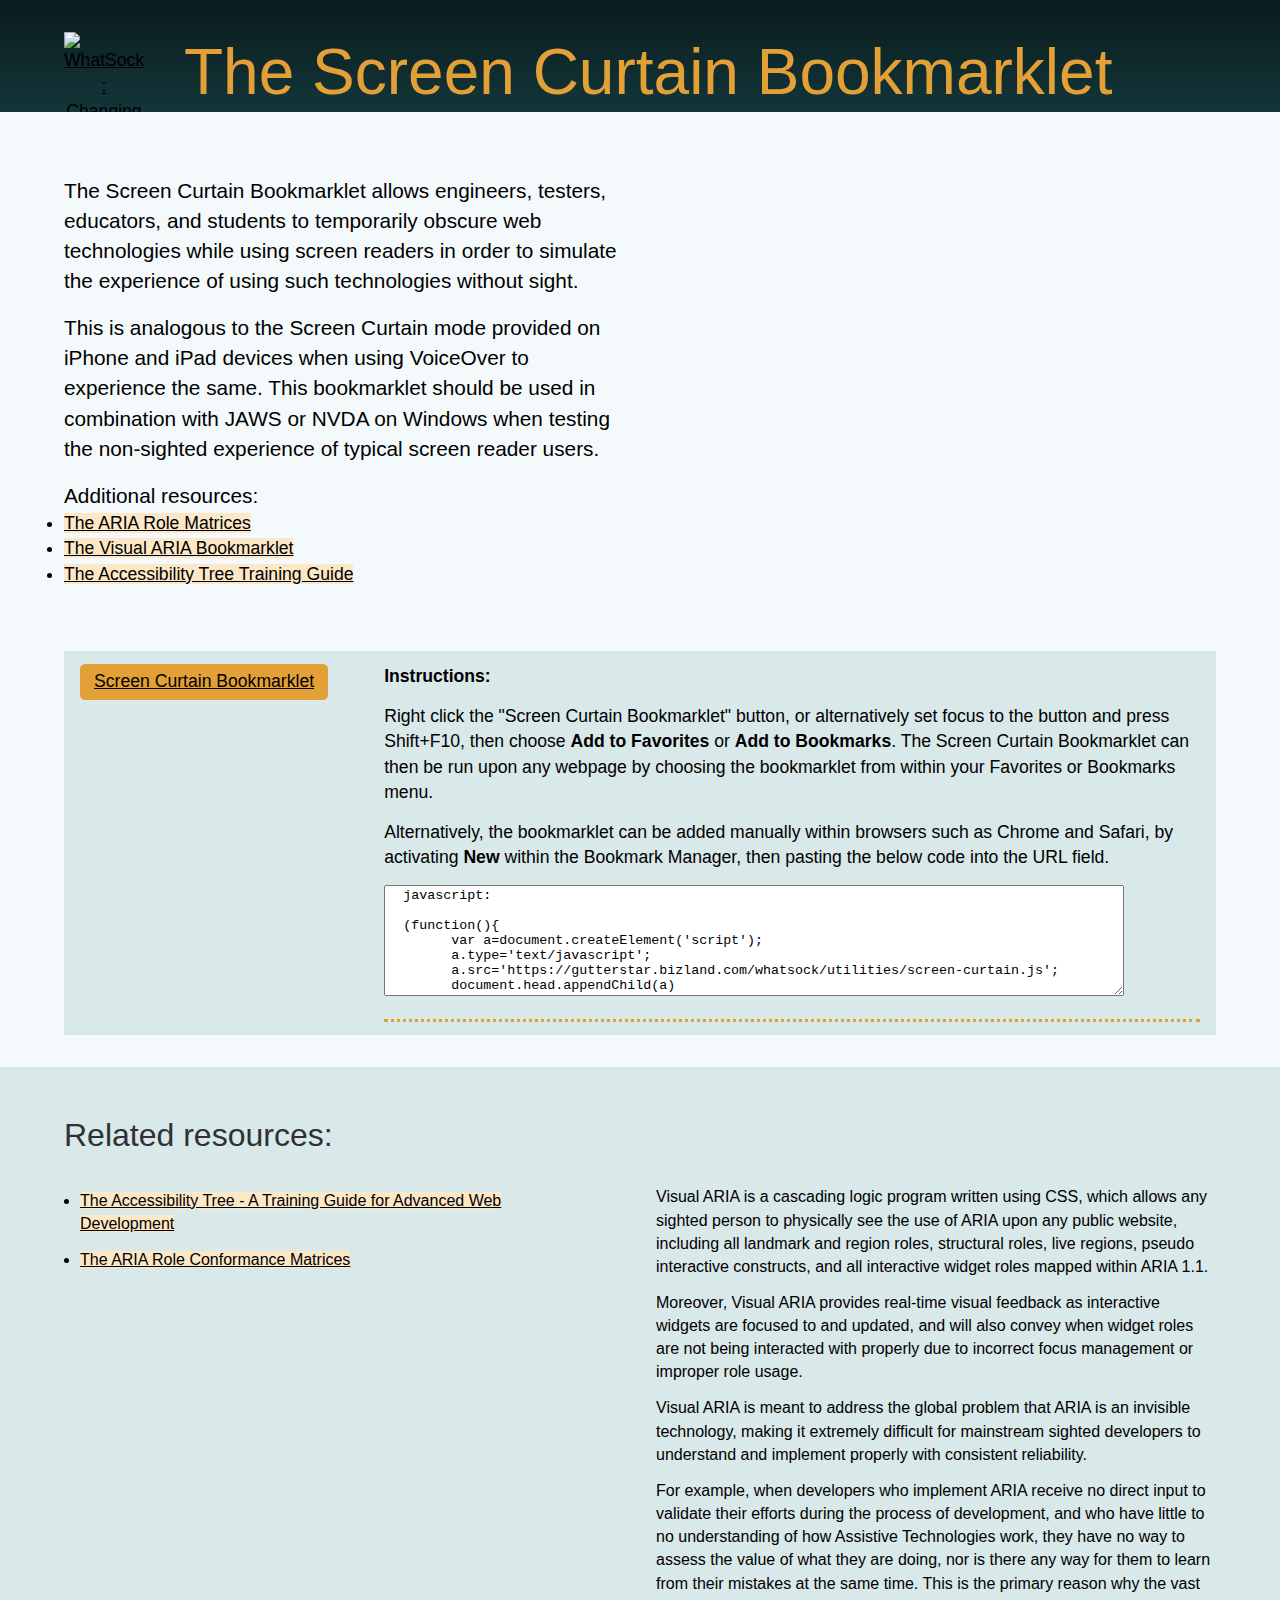
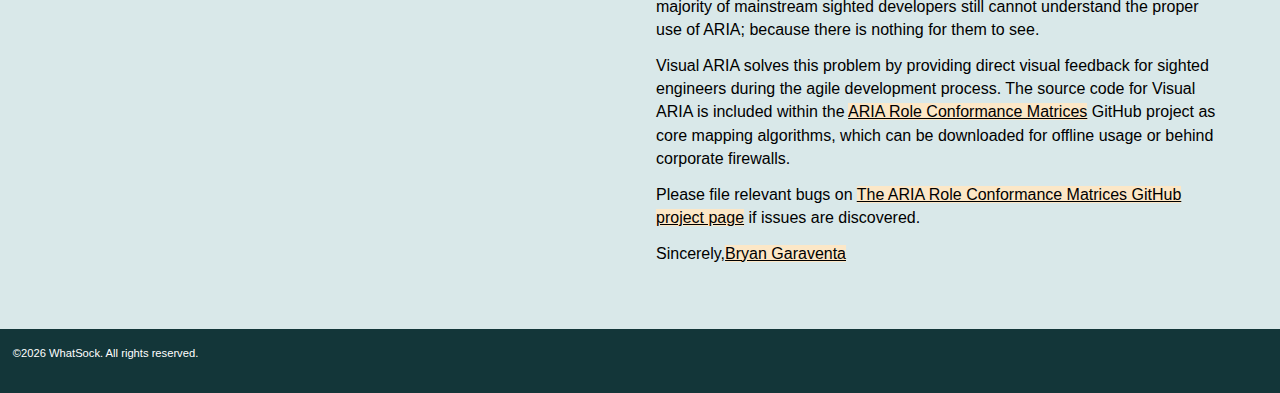
==== The ARIA Role Conformance Matrices/screen_curtain.htm @ f6ffaa1c "Added the Screen Curtain Bookmarklet" ====
<!DOCTYPE html>
<html lang="en">
    <head>
        <meta charset="utf-8">
        <title> The Screen Curtain Bookmarklet </title>
        <meta name="Author" content="Bryan Garaventa">
                <meta content="width=device-width, initial-scale=1.0" name="viewport" />
        <link rel="stylesheet" type="text/css" href="css/global.css">
    </head>
    <body>
        <div id="container" class="pageContainer">
        	 <header>
                <div class="menuLinks">
                    <p class="logo"><a href="http://whatsock.com/"><img title="WhatSock : Changing the world one step at a time" alt="WhatSock : Changing the world one step at a time" src="img/whatsock.svg" /></a></p>
                </div>
                <div id="hd1" class="hd" tabindex="-1">
                    <h1><span>The Screen Curtain Bookmarklet</span></h1>
                </div>
            </header>
			
            <div id="wrapper">
                <main>
                	
					<div class="introduction">
						<p>The Screen Curtain Bookmarklet allows engineers, testers, educators, and students to temporarily obscure web technologies while using screen readers in order to simulate the experience of using such technologies without sight.</p>
						<p>This is analogous to the Screen Curtain mode provided on iPhone and iPad devices when using VoiceOver to experience the same. This bookmarklet should be used in combination with JAWS or NVDA on Windows when testing the non-sighted experience of typical screen reader users.</p>
						<p>Additional resources:</p>
                	                	<ul><li>
                	                	                	                	<a href="http://whatsock.com/training/matrices">The ARIA Role Matrices</a>
                	                	                	                	</li><li>
                	                	                	                	<a href="http://whatsock.com/training/matrices/visual-aria.htm">The Visual ARIA Bookmarklet</a>
                	                	                	                	</li><li>
                	                	                	                	<a href="http://whatsock.com/training">The Accessibility Tree Training Guide</a>
                	                	</li></ul>
                	</div>
		
		            <div class="intro" id="bookmarklet">

		                <p><a id="bookmarkletBtn" onclick="return false;" href="javascript:(function(){var a=document.createElement('script');a.type='text/javascript';a.src='https://gutterstar.bizland.com/whatsock/utilities/screen-curtain.js';document.head.appendChild(a)})()" role="button">
		                	<span>Screen Curtain Bookmarklet</span></a></p>
		                <div class="content">
		                	<p><strong>Instructions:</strong> </p>
							<p>Right click the <em>"Screen Curtain Bookmarklet"</em> button, or alternatively set focus to the button and press Shift+F10, then choose <strong>Add to 
								Favorites</strong> or <strong>Add to Bookmarks</strong>. 
								The Screen Curtain Bookmarklet can then 
								be run upon any webpage by choosing the bookmarklet from within your 
								Favorites or Bookmarks menu.</p>
		                    <p>Alternatively, the bookmarklet can be added manually within browsers such 
							as Chrome and Safari, by activating <strong>New</strong> within the Bookmark Manager, 
							then pasting the below code into the URL field.</p>
							
		                    <p><textarea readonly title="Screen Curtain Bookmarklet" rows="7" cols="100">
  javascript:
  
  (function(){
	var a=document.createElement('script');
	a.type='text/javascript';
	a.src='https://gutterstar.bizland.com/whatsock/utilities/screen-curtain.js';
	document.head.appendChild(a)
  })()
		                        </textarea>
		                    </p>
		            </div>
					</div>

				</main>
			
	            <aside>
	                <section class="intro heading">
	                    <h3 class="nopermalink">Related resources:</h3>
						<div class="content">
		                    <ul>
		                        <li><a href="http://whatsock.com/training">The Accessibility Tree - A Training Guide for Advanced Web Development</a></li>
		                        <li><a href="http://whatsock.com/training/matrices">The ARIA Role Conformance Matrices </a></li>
		                    </ul>
							<div class="notes">
			                    <p>Visual ARIA is a cascading logic program written using CSS, which allows any sighted person to physically see the use of ARIA upon any public website, including all landmark and region roles, structural roles, live regions, pseudo interactive constructs, and all interactive widget roles mapped within ARIA 1.1.</p>
			                    <p>Moreover, Visual ARIA provides real-time visual feedback as interactive widgets are focused to and updated, and will also convey when widget roles are not being interacted with properly due to incorrect focus management or improper role usage.</p>
			                    <p>Visual ARIA is meant to address the global problem that ARIA is an invisible technology, making it extremely difficult for mainstream sighted developers to understand and implement properly with consistent reliability.</p>
			                    <p>For example, when developers who implement ARIA receive no direct input to validate their efforts during the process of development, and who have little to no understanding of how Assistive Technologies work, they have no way to assess the value of what they are doing, nor is there any way for them to learn from their mistakes at the same time. This is the primary reason why the vast majority of mainstream sighted developers still cannot understand the proper use of ARIA; because there is nothing for them to see.</p>
			                    <p>Visual ARIA solves this problem by providing direct visual feedback for sighted engineers during the agile development process. The source code for Visual ARIA is included within the <a target="_blank" href="https://github.com/accdc/aria-matrices">ARIA Role Conformance Matrices</a> GitHub project as core mapping algorithms, which can be downloaded for offline usage or behind corporate firewalls.</p>
			                    <p>Please file relevant bugs on <a target="_blank" href="https://github.com/accdc/aria-matrices">The ARIA Role Conformance Matrices GitHub project page</a> if issues are discovered.</p>
			                    <p>Sincerely,<a id="mlto" href="#" target="_blank">Bryan Garaventa</a></p>
							</div>
						</div>
	                </section>
	            </aside>
			
			</div> <!-- /wrapper -->
			
	        <footer>
				<p class="copyright">&copy;<script type="text/javascript">document.write(new Date().getFullYear());</script> WhatSock. All rights reserved.</p>
	        </footer>
        </div>
    </body>
</html>
---- The ARIA Role Conformance Matrices/css/global.css ----
/*--------------------------------------------------------------------
         WHATSOCKC ACCESSIBILITY TREE TRAINING GUIDE
         2016
-------------------------------------------------------------------- */


/* CSS index:
 	RESET
	DEFAULT VALUES
	PAGE STRUCTURE
	FORMS
	TABLES
	NAVIGATION
	SPECIFICS
	PRINT STYLES
	MEDIA QUERIES
*/

/* ------------------------------ RESET ---------------------------- */

html, body, div, span, object, iframe,
h1, h2, h3, h4, h5, h6, p, blockquote, pre,
a, abbr, acronym, address, big, cite, code,
del, dfn, em, font, img, ins, kbd, q, s, samp,
small, strike, strong, sub, sup, tt, var, main, figure,
dl, dt, dd, ol, ul, li,
fieldset, form, label, legend,
table, caption, tbody, tfoot, thead, tr, th, td {
	margin: 0;
	padding: 0;
	border: 0;
}

article, aside, details, figcaption, figure, footer, header, hgroup, main, menu, nav, section {
    display: block;
}

body {overflow-y: scroll;}

/* Generated by Font Squirrel (http://www.fontsquirrel.com) on December 10, 2015 */

@font-face {
    font-family: 'open_sansregular';
    src: url('OpenSans-Regular-webfont.eot');
    src: url('OpenSans-Regular-webfont.eot?#iefix') format('embedded-opentype'),
         url('OpenSans-Regular-webfont.woff') format('woff'),
         url('OpenSans-Regular-webfont.ttf') format('truetype'),
         url('OpenSans-Regular-webfont.svg#open_sansregular') format('svg');
    font-weight: normal;
    font-style: normal;
}

@font-face {
    font-family: 'open_sanslight';
    src: url('OpenSans-Light-webfont.eot');
    src: url('OpenSans-Light-webfont.eot?#iefix') format('embedded-opentype'),
         url('OpenSans-Light-webfont.woff') format('woff'),
         url('OpenSans-Light-webfont.ttf') format('truetype'),
         url('OpenSans-Light-webfont.svg#open_sanslight') format('svg');
    font-weight: normal;
    font-style: normal;
}

@font-face {
    font-family: 'open_sansitalic';
    src: url('OpenSans-Italic-webfont.eot');
    src: url('OpenSans-Italic-webfont.eot?#iefix') format('embedded-opentype'),
         url('OpenSans-Italic-webfont.woff') format('woff'),
         url('OpenSans-Italic-webfont.ttf') format('truetype'),
         url('OpenSans-Italic-webfont.svg#open_sansitalic') format('svg');
    font-weight: normal;
    font-style: normal;
}

@font-face {
    font-family: 'open_sansbold';
    src: url('OpenSans-Bold-webfont.eot');
    src: url('OpenSans-Bold-webfont.eot?#iefix') format('embedded-opentype'),
         url('OpenSans-Bold-webfont.woff') format('woff'),
         url('OpenSans-Bold-webfont.ttf') format('truetype'),
         url('OpenSans-Bold-webfont.svg#open_sansbold') format('svg');
    font-weight: normal;
    font-style: normal;
}


@font-face {
    font-family: 'antonregular';
    src: url('anton-webfont.eot');
    src: url('anton-webfont.eot?#iefix') format('embedded-opentype'),
         url('anton-webfont.woff') format('woff'),
         url('anton-webfont.ttf') format('truetype'),
         url('anton-webfont.svg#antonregular') format('svg');
    font-weight: normal;
    font-style: normal;
}

/* --------------------------------------------------------------------------- */
/* ----------------------------- DEFAULT VALUES ------------------------------ */
/* --------------------------------------------------------------------------- */

body {
	font: 100%/1 open_sansregular, Frutiger, "Frutiger Linotype", Univers, Calibri, "Gill Sans", "Gill Sans MT", "Myriad Pro", Myriad, "DejaVu Sans Condensed", "Liberation Sans", "Nimbus Sans L", Tahoma, Geneva, "Helvetica Neue", Helvetica, Arial, sans-serif;
	background-color: #133639;
}

h1 {
	font: normal 8vw/1.2 antonregular, Frutiger, "Frutiger Linotype", Univers, Calibri, "Gill Sans", "Gill Sans MT", "Myriad Pro", Myriad, "DejaVu Sans Condensed", "Liberation Sans", "Nimbus Sans L", Tahoma, Geneva, "Helvetica Neue", Helvetica, Arial, sans-serif;
	text-transform: capitalize;
	color: #E2A037;
	padding: 120px 5% 0 5%;
}

h2 {
	font: normal 2.5em/1.3 antonregular, Frutiger, "Frutiger Linotype", Univers, Calibri, "Gill Sans", "Gill Sans MT", "Myriad Pro", Myriad, "DejaVu Sans Condensed", "Liberation Sans", "Nimbus Sans L", Tahoma, Geneva, "Helvetica Neue", Helvetica, Arial, sans-serif;
	color: #2E3135;
	margin: 1.5em 0 0.5em 0;
}

	.hd h2 {margin: 1.5em 0 0.5em;}

h3 {
	font: normal 1.8em/1.3 antonregular, Frutiger, "Frutiger Linotype", Univers, Calibri, "Gill Sans", "Gill Sans MT", "Myriad Pro", Myriad, "DejaVu Sans Condensed", "Liberation Sans", "Nimbus Sans L", Tahoma, Geneva, "Helvetica Neue", Helvetica, Arial, sans-serif;
	color: #2E3135;
	margin: 1.5em 0 0.5em;
}
	aside section h3 {margin: 0 0 0.5em;}

h4 {
	font: normal 1.5em/1.3 open_sansbold, Frutiger, "Frutiger Linotype", Univers, Calibri, "Gill Sans", "Gill Sans MT", "Myriad Pro", Myriad, "DejaVu Sans Condensed", "Liberation Sans", "Nimbus Sans L", Tahoma, Geneva, "Helvetica Neue", Helvetica, Arial, sans-serif;
	color: #2E3135;
	margin: 1.5em 0 0.5em;
}

p, li, dt, dd {font-size: 0.9em; line-height: 1.45;}

li li {font-size: 100%;}


a, a:link {
	color: #000;
	background: #FCE7C7;
}

a:visited {color: #404040; background: transparent;}
a:hover {
	text-decoration: none;
	background: transparent;
}


*:focus {
	color: #000;
	background: #FC0;
}

img {max-width: 100%; border: none;}

em {
	font-family: open_sansitalic, Frutiger, "Frutiger Linotype", Univers, Calibri, "Gill Sans", "Gill Sans MT", "Myriad Pro", Myriad, "DejaVu Sans Condensed", "Liberation Sans", "Nimbus Sans L", Tahoma, Geneva, "Helvetica Neue", Helvetica, Arial, sans-serif;
	font-style: normal;
}
strong {
	font-family: open_sansbold, Frutiger, "Frutiger Linotype", Univers, Calibri, "Gill Sans", "Gill Sans MT", "Myriad Pro", Myriad, "DejaVu Sans Condensed", "Liberation Sans", "Nimbus Sans L", Tahoma, Geneva, "Helvetica Neue", Helvetica, Arial, sans-serif;
	font-weight: 600;
}

button {cursor: pointer;}

code {
	color: #000;
	background: #E4E4E4;
}

code.block {
	display: block;
	padding: 1rem;
	margin: 1rem 0;
}


/* --------------------------------------------------------------------------- */
/* ----------------------------- PAGE STRUCTURE ------------------------------ */
/* --------------------------------------------------------------------------- */

/* #container {min-width: 800px;} */

	#container.pageContainer {min-width: 0;}

header {
	position: relative;
	text-align: center;
	color: #FFF;
	background: #133639;
	background-image: linear-gradient(rgba(0,0,0,.5), transparent);
	padding: 2rem 0 0;
}

main {
	background-color: #F4FAFB;
	padding: 2rem 5%;
}

aside {color: #000; background: #d9e8e9; padding: 2rem 5%;}

p.baseline {font-size: 0.75em; margin-top: 1.5em;}

p.logo {
    position: absolute;
    top: 2rem;
    left: 50%;
    width: 100px;
	height: 100px;
    margin-left: -50px;
}

	p.logo a {background: transparent;}
	p.logo img {max-height: 100%;}


/* --------------- FOOTER --------------- */

footer {margin: 1rem 0 2rem; text-align: center;}
p.copyright {
	font-size: 0.7em;
	color: #FFF;
	background: transparent;
	margin-top: 1rem;
}

ul.policies li {
	display: inline-block;
	position: relative;
	list-style-type: none;
}
	ul.policies li::after {
		position: absolute;
		top: 0.7em;
		right: -0.35em;
		display: block;
		content: "";
		width: 5px;
		height: 5px;
		background: #E2A037;
		border-radius: 5px;
	}
	ul.policies li:last-child::after {content: none;}

footer button {
	color: #FFF;
	background: transparent;
	border: none;
}

/* --------------------------------------------------------------------------- */
/* ---------------------------------- FORMS ---------------------------------- */
/* --------------------------------------------------------------------------- */

form p + p {margin-top: 1em;}

fieldset {margin-bottom: 2rem;}

legend {
	font: normal 1.5em/1 antonregular, Frutiger, "Frutiger Linotype", Univers, Calibri, "Gill Sans", "Gill Sans MT", "Myriad Pro", Myriad, "DejaVu Sans Condensed", "Liberation Sans", "Nimbus Sans L", Tahoma, Geneva, "Helvetica Neue", Helvetica, Arial, sans-serif;
	text-transform: uppercase;
	padding-bottom: 1.5rem;
}

label {
	display: block;
	font-family: open_sansbold, Frutiger, "Frutiger Linotype", Univers, Calibri, "Gill Sans", "Gill Sans MT", "Myriad Pro", Myriad, "DejaVu Sans Condensed", "Liberation Sans", "Nimbus Sans L", Tahoma, Geneva, "Helvetica Neue", Helvetica, Arial, sans-serif;
	padding-bottom: 0.1em;
}

input {
	font-size: 100%;
	padding: 2px 3px;
	border: 1px solid #C0C0C0;
	border-radius: 2px;
}

.mandatory-info {
	text-align: right;
}

.buttons-bar {text-align: center; margin: 2rem 0 0;}
	.buttons-bar input {margin: 0 0.5rem;}

input[type=submit], input[type=reset] {
	font-size: 100%;
	text-transform: uppercase;
	color: #FFF;
	background: #49182E;
	padding: 0.3em 0.5em;
	border: none;
	box-shadow: 0 1px 2px rgba(0,0,0,.7);
	border-radius: 2px;
	cursor: pointer;
}
input[type=reset] {
	color: #FFF;
	background: #555;
}

input[type=submit]:hover, input[type=reset]:hover {
	color: #FFF;
	background: #286278;
	box-shadow: none;
	border-radius: 0;
}

input[type=submit]:focus {background: #F60;}



/* --------------------------------------------------------------------------- */
/* --------------------------------- TABLES ---------------------------------- */
/* --------------------------------------------------------------------------- */

table {
	width: 100%;
	border-collapse: collapse;
}

th {
	font: normal 0.9em/1.2 open_sansbold, Frutiger, "Frutiger Linotype", Univers, Calibri, "Gill Sans", "Gill Sans MT", "Myriad Pro", Myriad, "DejaVu Sans Condensed", "Liberation Sans", "Nimbus Sans L", Tahoma, Geneva, "Helvetica Neue", Helvetica, Arial, sans-serif;
	text-align: left;
	background: #E0E0E0;
	vertical-align: top;
	padding: 0.5em 1em;
}
	th a, tr td:nth-child(4) a {background: transparent;}
	th a:hover, tr td:nth-child(4) a:hover {text-decoration: none;}

	th:nth-child(1) {width: 9em;}
	th.notes {width: 40%;}
	tr + tr {border-top: 1px solid #D0D0D0;}

td {
	font-size: 0.9em;
	vertical-align: top;
	padding: 1em;
}
	td ul {padding-left: 0.5em;}
	td li {font-size: 100%; padding-bottom: 0.5em;}
	td+td {border-left: 1px solid #D0D0D0;}
	td p {font-size: 100%; margin: 0;}
	td p + p {margin-top: 0.8em;}



/* --------------------------------------------------------------------------- */
/* -------------------------------- NAVIGATION ------------------------------- */
/* --------------------------------------------------------------------------- */

nav {text-align: center; margin-top: 2rem;}
nav h2, aside h2 {
	position: absolute;
	clip: rect(1px 1px 1px 1px); /* IE6, IE7 */
	clip: rect(1px, 1px, 1px, 1px);
	clip-path: inset(50%);
	padding: 0;
	border: 0;
	height: 1px;
	width: 1px;
	overflow: hidden;
	white-space: nowrap;
}

nav li {list-style-type: none;}
nav button, nav a, nav a:link, nav a:visited  {
	display: block;
	font: bold 1.2em Frutiger, "Frutiger Linotype", Univers, Calibri, "Gill Sans", "Gill Sans MT", "Myriad Pro", Myriad, "DejaVu Sans Condensed", "Liberation Sans", "Nimbus Sans L", Tahoma, Geneva, "Helvetica Neue", Helvetica, Arial, sans-serif;
	text-transform: uppercase;
	text-decoration: none;
	color: #FFF;
	background: #0A1C1D;
	padding: 0.8em 0.5em;
	border-bottom: 1px solid #999;
}
nav button:hover, nav a:hover {
	color: #191B1D;
	background: #E2A037;
	text-decoration: none;
}

nav a.permalink {display: none;}

nav li.active button, nav li.active a, nav li.active a:link, nav li.active a:visited {
	color: #191B1D;
	background: #E2A037;
}

/* TABLE OF CONTENTS */

#toc {text-align: right;}

	#toc dt a, #toc dt a:link, #toc dt a:visited {
		text-decoration: none;
		color: #000;
		background: #E2A037 url(../img/sprite.svg) right 4px no-repeat;
		padding: 0.3em 40px 0.3em 0.5em;
		border-radius: 0.3em;
	}
	#toc dt a:hover {
		color: #FFF;
		background-color: #133639;
		background-position: right -305px;
	}
	#toc dt a[aria-expanded=true], #toc dt a[aria-expanded=true]:link, #toc dt a[aria-expanded=true]:visited {
		background-position: right -155px;
	}
	#toc dt a[aria-expanded=true]:hover {
		background-position: right -464px;
	}

	#tocDD {
		text-align: left;
		background: #FCE7C7;
		margin-top: 0.5rem;
	}
	#tocDD ul {padding: 1rem; margin: 0 1rem 0;}
	#tocDD li + li {margin-top: 0.5em;}

/* --------------------------------------------------------------------------- */
/* ---------------------------------- ARTICLES/SECTIONS ---------------------- */
/* --------------------------------------------------------------------------- */

article {max-width: 50em;}

article > .hd:first-of-type h3 {margin-top: 0;}

article p + p, section p + p {margin-top: 0.8em;}
article ul, section ul, article ol, section ol {margin: 1em;}
article li, section li {margin: 0 0 0.8em 0;}

/* FIGURES */

figcaption {
	font: 0.8em open_sansitalic, Frutiger, "Frutiger Linotype", Univers, Calibri, "Gill Sans", "Gill Sans MT", "Myriad Pro", Myriad, "DejaVu Sans Condensed", "Liberation Sans", "Nimbus Sans L", Tahoma, Geneva, "Helvetica Neue", Helvetica, Arial, sans-serif;
	text-align: right;
	margin: 0.3em 1rem;
}

/* Notes */

.note {
	font: 0.9em open_sansitalic, Frutiger, "Frutiger Linotype", Univers, Calibri, "Gill Sans", "Gill Sans MT", "Myriad Pro", Myriad, "DejaVu Sans Condensed", "Liberation Sans", "Nimbus Sans L", Tahoma, Geneva, "Helvetica Neue", Helvetica, Arial, sans-serif;
	padding-top: 2rem;
	margin-top: 2rem;
	border-top: 1px dotted #2E3135;
}

/* INTRODUCTION */

div.introduction {max-width: 35em; margin-bottom: 2rem;}
div.introduction p {font-size: 1.1em; line-height: 1.45;}
div.introduction p + p {margin-top: 0.8em;}



/* --------------------------------------------------------------------------- */
/* ---------------------------------- UTILITIES ------------------------------ */
/* --------------------------------------------------------------------------- */

.links-list a {
	display: block;
	font-family: open_sansbold, Frutiger, "Frutiger Linotype", Univers, Calibri, "Gill Sans", "Gill Sans MT", "Myriad Pro", Myriad, "DejaVu Sans Condensed", "Liberation Sans", "Nimbus Sans L", Tahoma, Geneva, "Helvetica Neue", Helvetica, Arial, sans-serif;
	text-decoration: underline;
	color: #2E3135;
	background: transparent;
}

p.topLink {text-align: center; margin: 1rem 0;}
	p.topLink a {background: transparent;}

.permalink {
	position: absolute;
	left: -9000px;
	clip: rect(1px);
	display: inline-block;
	width: 3em;
	height: 1em;
	text-align: center;
	color: #FFF;
	background: #133639;
	padding: 1em 0;
	margin-bottom: 2rem;
	border-radius: 3em;
}

/* --------------------------------------------------------------------------- */
/* ---------------------------------- SPECIFICS ------------------------------ */
/* --------------------------------------------------------------------------- */

.downloads strong {
	display: block;
	font-family: open_sansregular, Frutiger, "Frutiger Linotype", Univers, Calibri, "Gill Sans", "Gill Sans MT", "Myriad Pro", Myriad, "DejaVu Sans Condensed", "Liberation Sans", "Nimbus Sans L", Tahoma, Geneva, "Helvetica Neue", Helvetica, Arial, sans-serif;
}

/* Contextual menu */

.heading {
	margin-top: 1rem;
}
	code + .heading {margin-top: 2rem;}

dl.api {
	background: #FFF;
	padding: 0.5rem 1rem 1rem;
	margin: 2rem 0;
	border: 1px solid #63B7C2;
}

dt.heading {margin-bottom: 1rem;}

dd.detail.hidden {display: none;}


.highlight {
	font: 1.3em/1.4 open_sansbold, Frutiger, "Frutiger Linotype", Univers, Calibri, "Gill Sans", "Gill Sans MT", "Myriad Pro", Myriad, "DejaVu Sans Condensed", "Liberation Sans", "Nimbus Sans L", Tahoma, Geneva, "Helvetica Neue", Helvetica, Arial, sans-serif;
	padding: 1rem;
	margin: 2rem 0;
	border-top: 1px solid #E2A037;
	border-bottom: 1px solid #E2A037;
}


/* DEMOS */

div.demo {
	clear: both;
	padding: 1rem 5%;
	margin: 2rem 0;
	border: 1px solid #63B7C2;
}

div.demo h2, div.demo h3 {
	font-size: 3em;
	text-transform: uppercase;
	color: #1E474C;
	margin: 0 0 0.5em;
}

div.demo .editLink, input[type=button] {
	font-family: open_sansbold, Frutiger, "Frutiger Linotype", Univers, Calibri, "Gill Sans", "Gill Sans MT", "Myriad Pro", Myriad, "DejaVu Sans Condensed", "Liberation Sans", "Nimbus Sans L", Tahoma, Geneva, "Helvetica Neue", Helvetica, Arial, sans-serif;
	text-transform: uppercase;
	color: #FFF;
	background: #286278;
	padding: 0.3em 0.5em;
	border: none;
	border-radius: 3px;
	box-shadow: 0 1px 2px rgba(0,0,0,.7);
	transition: border-radius;
	-webkit-transition: border-radius;
}

	div.demo .editLink:hover, input[type=button]:hover {text-decoration: none; border-radius: 0; box-shadow: none;}

	p.morphCtrl {text-align: right; margin: 1rem 0 0.5rem;}



/* LISTS */
ol.lsn {
	counter-reset: level;
}
ol.lsn li {
	display: block;
	text-indent: -1em;
}
ol.lsn ol li {
	display: block;
	text-indent: -2em;
	margin-left: 1.3em;
}
ol.lsn li::before {
	content: counters(level, ".")". ";
	counter-increment: level;
}

/* HELP */
p.guidance {
	min-height: 30px;
	font-family: open_sansitalic, Frutiger, "Frutiger Linotype", Univers, Calibri, "Gill Sans", "Gill Sans MT", "Myriad Pro", Myriad, "DejaVu Sans Condensed", "Liberation Sans", "Nimbus Sans L", Tahoma, Geneva, "Helvetica Neue", Helvetica, Arial, sans-serif;
	background: url(../img/guidance.svg) 0 0 no-repeat;
	padding: 0 0 2rem 40px;
	margin: 2rem 0 0;
}

/* DEMO PAGES */

div.demo-block {
	clear: both;
	padding: 1rem 0;
	border-top: 2px dotted #63B7C2;
}

	div.demo-block h3 {margin: 0 0 0.5em;}

#demos h2 strong {
	display: block;
	font-size: 60%;
	text-transform: uppercase;
}

#demos nav {text-align: left;}
#demos nav a, #demos nav a:link, #demos nav a:visited {
	width: auto;
	font-size: 90%;
	font-weight: normal;
	text-transform: none;
	background: transparent;
	padding: 1em 5%;
}
#demos nav a:hover {color: #FFF; text-decoration: underline;}
#demos nav a::before {content: "<  ";}


/* VISUAL ARIA */

#bookmarklet {background: #D9E8E9; padding: 0.8rem 1rem;}

#bookmarklet .content {padding-bottom: 1rem; border-bottom: 3px dotted #E2A037;}
	#bookmarklet p + p {margin-top: 0.8em;}

	#bookmarklet textarea {width: 90%;}

#bookmarkletBtn {
	display: inline-block;
	color: #000;
	background: #E2A037;
	padding: 0.3em 0.8em;
	margin-bottom: 2rem;
	border-radius: 0.3em;
}

#bookmarkletBtn:hover {text-decoration: none; color: #FFF; background: #133639;}

.purpleTltp {
    background-color: white;
    color: purple;
padding: 1px;
font-weight: 900;
}

.blueTltp {
    background-color: white;
    color: blue;
padding: 1px;
font-weight: 900;
}

.redTltp {
    background-color: #FFFFE5;
    color: red;
padding: 1px;
font-weight: 900;
}

.fuchsiaTltp {
    background-color: white;
    color: fuchsia;
padding: 1px;
font-weight: 900;
}

.orangeTltp {
    background-color: black;
    color: orange;
padding: 1px;
font-weight: 900;
}

.greenTltp {
    background-color: white;
    color: green;
padding: 1px;
font-weight: 900;
}

dl.calculation {
}

	dl.calculation dt {
		font-size: 1em;
		font-weight: bold;
		padding-top: 0.5rem;
		margin: 1em 0 0.8em;
		border-top: 1px solid #D0D0D0;
	}

/* --------------------------------------------------------------------------- */
/* ---------------------------------- QUERIES -------------------------------- */
/* --------------------------------------------------------------------------- */


@media screen and (min-width: 780px) {
	nav {
		display: -webkit-flex;
		-webkit-justify-content: flex-start;
		display: -ms-flex;
		-ms-justify-content: flex-start;
		display: flex;
		justify-content: flex-start;
		background: #0A1C1D;
	}
	nav button, nav a, nav a:link, nav a:visited {
		padding: 0.5em 1em;
		margin: 0 0.5em 0;
		border: none;
	}
	 nav a:nth-child(2) {padding-left: 120px; margin-left: 5%;}

	div.demo-block .trigger {
		float: right;
		width: 35%;
		text-align: right;
		margin-top: -3.5rem;
	}

	aside section div.content {
		display: -webkit-flex;
		display: -ms-flex;
		display: flex;
	}

	aside section div.notes {max-width: 35em; margin: 0.8rem 0 2rem 5%;}

	#bookmarklet {
		display: -webkit-flex;
		display: -ms-flex;
		display: flex;
	}
	#bookmarklet div.content {
		-webkit-flex: 1 1 70%;
		-ms-flex: 1 1 70%;
		flex: 1 1 70%;
		margin-left: 5%;
	}

	div.introduction {margin: 2rem 0 4rem;}
	div.introduction p {font-size: 1.3em;}
}

/* !! MAXWIDTH */
@media screen and (max-width: 960px) {
	table.reference {}
	table.reference ul {margin-left: 0.8em;}
	table.reference th {display: none;}
	table.reference tr {display: block; border: 1px solid #133639;}
	table.reference tr + tr {margin-top: 1rem;}
	table.reference td {display: block; border: none;}

	table.reference td::before {display: block; font-size: 115%; font-weight: bold; margin-bottom: 1em;}
	table.reference td:nth-child(1)::before {display: inline-block; content: "Role: "; margin: 0;}
	table.reference td:nth-child(2)::before {content: "Required Attributes: ";}
	table.reference td:nth-child(3)::before {content: "Optional Attributes: ";}
	table.reference td:nth-child(4)::before {display: inline-block; content: "Requires Scripting: "; margin: 0;}
	table.reference td:nth-child(5)::before {content: "Implementation Notes";}
}

@media screen and (min-width: 1000px) {
	h1 {font-size: 5vw; line-height: 80px; text-align: left; padding: 0 0 0 120px; margin-left: 5%;}
	p.logo {width: 80px; height: 80px; left: 5%; margin: 0;}

	main {min-height: 800px;}

	h2 {font-size: 4em;}
	h3 {font-size: 2.5em;}
	aside section h3 {font-size: 2em;}

	ul.menuList {display: block; background: transparent;}
	ul.menuList li {margin-bottom: 0.5rem;}

	nav {text-align: left; margin-top: 3rem;}

	th, td {font-size: 1em;}

	footer {width: 98%; text-align: left; padding: 0 1%;}
	footer ul {width: 60%; margin-top: -4rem;}
	p.topLink {
		float: right;
		width: 50px;
		text-align: right;
		margin: 0;
	}
}


@media screen and (min-width: 1200px) {
	p, li, dt, dd {font-size: 1.1em;}
	aside p, aside li {font-size: 1em;}
}


@media screen and (min-width: 1600px) {
	nav {
		-webkit-justify-content: flex-start;
		-ms-justify-content: flex-start;
		justify-content: flex-start;
		background: #0A1C1D;
	}
	h1 {font-size: 2.3vw;}
}
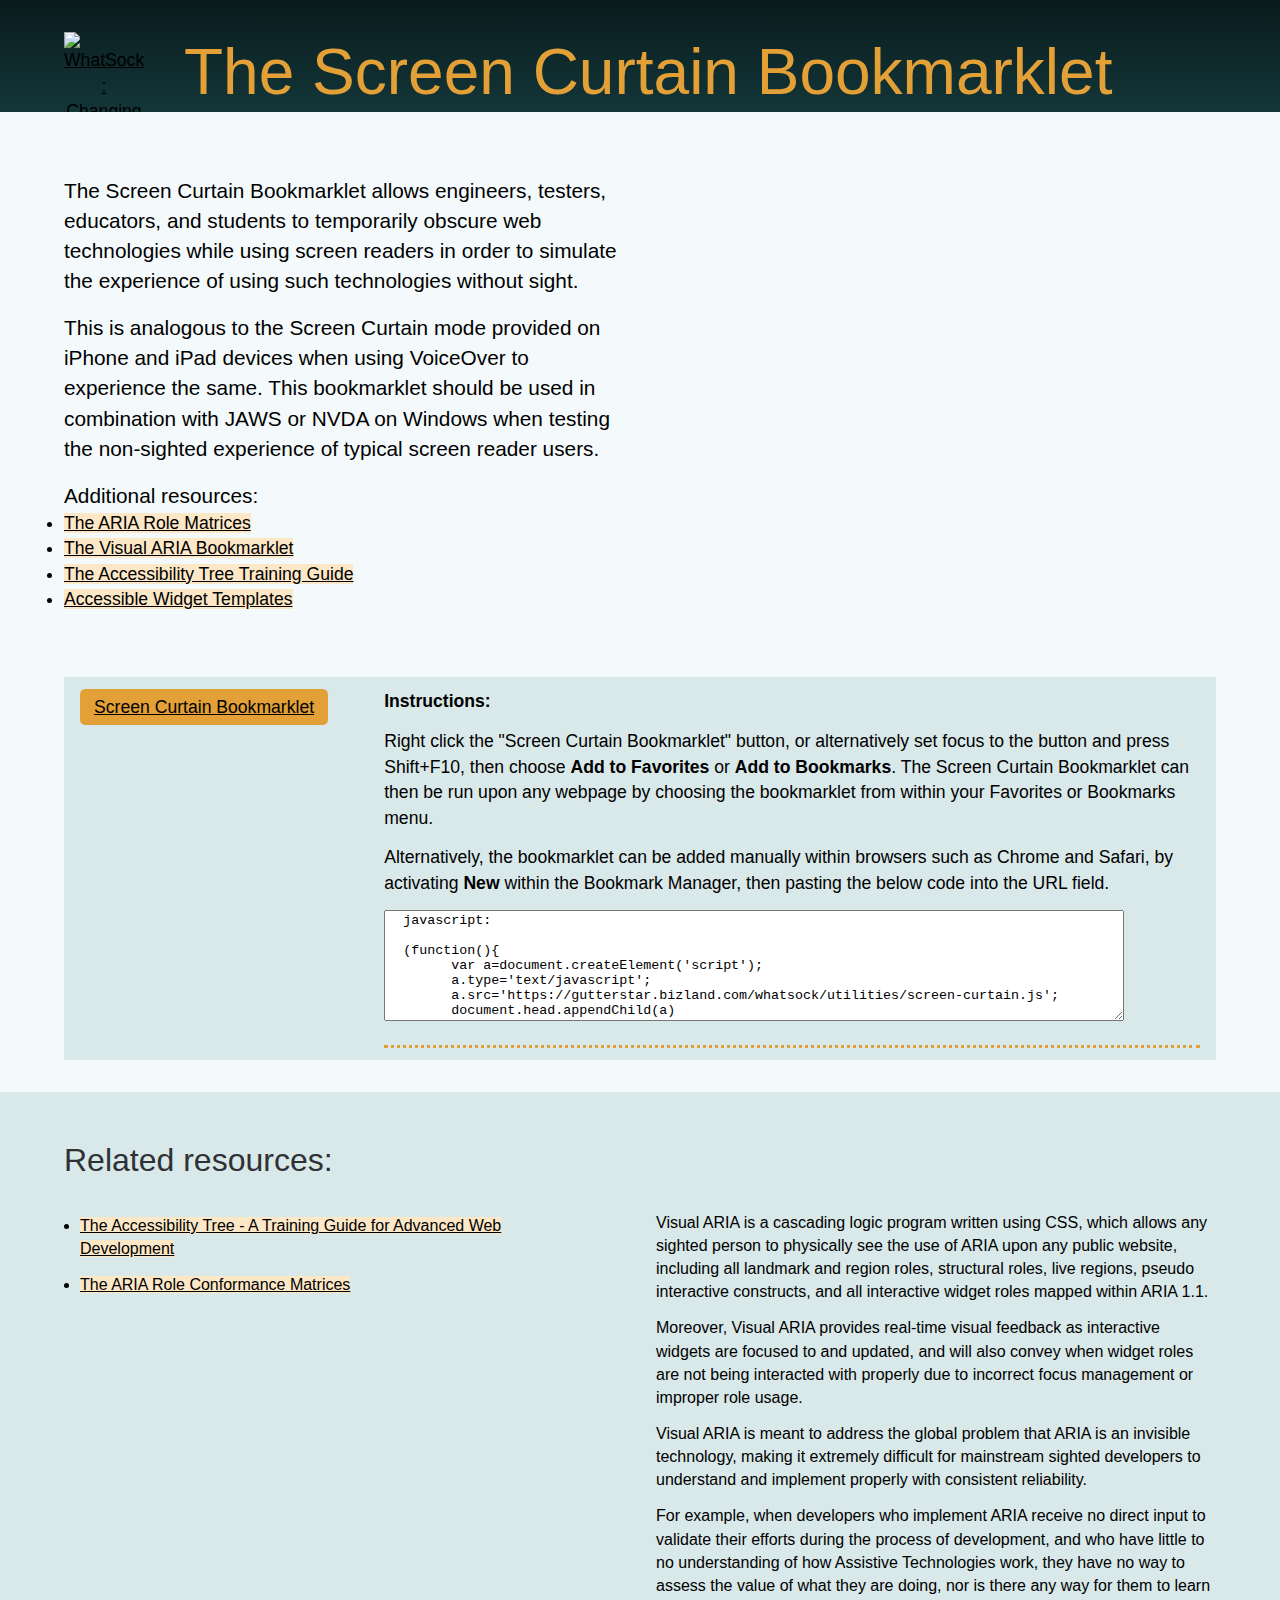
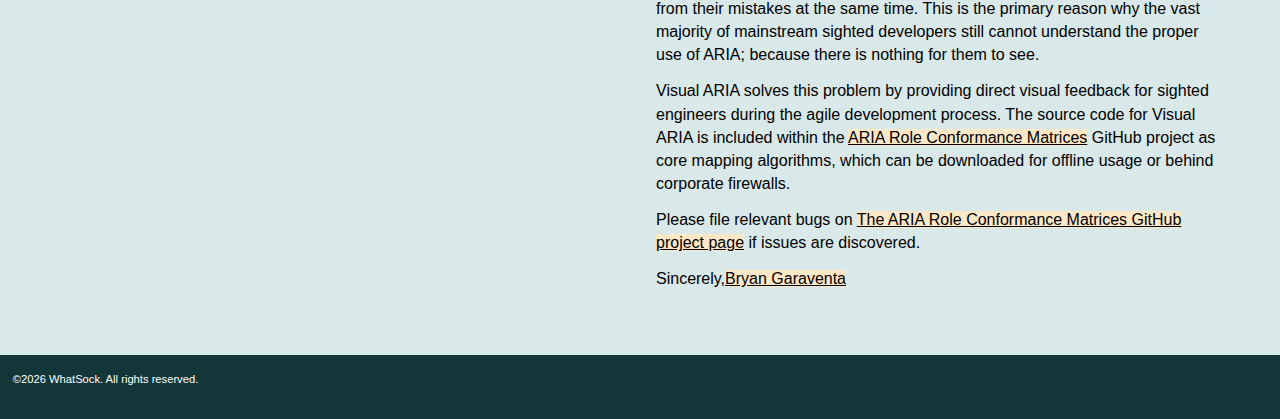
==== commit 8a22b17f: "Updated relevant test links." ====
--- a/The ARIA Role Conformance Matrices/screen_curtain.htm
+++ b/The ARIA Role Conformance Matrices/screen_curtain.htm
@@ -1,55 +1,64 @@
 <!DOCTYPE html>
 <html lang="en">
-    <head>
-        <meta charset="utf-8">
-        <title> The Screen Curtain Bookmarklet </title>
-        <meta name="Author" content="Bryan Garaventa">
-                <meta content="width=device-width, initial-scale=1.0" name="viewport" />
-        <link rel="stylesheet" type="text/css" href="css/global.css">
-    </head>
-    <body>
-        <div id="container" class="pageContainer">
-        	 <header>
-                <div class="menuLinks">
-                    <p class="logo"><a href="http://whatsock.com/"><img title="WhatSock : Changing the world one step at a time" alt="WhatSock : Changing the world one step at a time" src="img/whatsock.svg" /></a></p>
+
+<head>
+    <meta charset="utf-8">
+    <title> The Screen Curtain Bookmarklet </title>
+    <meta name="Author" content="Bryan Garaventa">
+    <meta content="width=device-width, initial-scale=1.0" name="viewport" />
+    <link rel="stylesheet" type="text/css" href="css/global.css">
+</head>
+
+<body>
+    <div id="container" class="pageContainer">
+        <header>
+            <div class="menuLinks">
+                <p class="logo"><a href="http://whatsock.com/"><img title="WhatSock : Changing the world one step at a time" alt="WhatSock : Changing the world one step at a time" src="img/whatsock.svg" /></a></p>
+            </div>
+            <div id="hd1" class="hd" tabindex="-1">
+                <h1><span>The Screen Curtain Bookmarklet</span></h1>
+            </div>
+        </header>
+
+        <div id="wrapper">
+            <main>
+
+                <div class="introduction">
+                    <p>The Screen Curtain Bookmarklet allows engineers, testers, educators, and students to temporarily obscure web technologies while using screen readers in order to simulate the experience of using such technologies without sight.</p>
+                    <p>This is analogous to the Screen Curtain mode provided on iPhone and iPad devices when using VoiceOver to experience the same. This bookmarklet should be used in combination with JAWS or NVDA on Windows when testing the non-sighted experience of typical screen reader users.</p>
+                    <p>Additional resources:</p>
+                    <ul>
+                        <li>
+                            <a href="http://whatsock.com/training/matrices">The ARIA Role Matrices</a>
+                        </li>
+                        <li>
+                            <a href="http://whatsock.com/training/matrices/visual-aria.htm">The Visual ARIA Bookmarklet</a>
+                        </li>
+                        <li>
+                            <a href="http://whatsock.com/training">The Accessibility Tree Training Guide</a>
+                        </li>
+                                <li>
+                                    <a href="http://whatsock.com/Templates">Accessible Widget Templates</a>
+                                </li>
+                    </ul>
                 </div>
-                <div id="hd1" class="hd" tabindex="-1">
-                    <h1><span>The Screen Curtain Bookmarklet</span></h1>
-                </div>
-            </header>
-			
-            <div id="wrapper">
-                <main>
-                	
-					<div class="introduction">
-						<p>The Screen Curtain Bookmarklet allows engineers, testers, educators, and students to temporarily obscure web technologies while using screen readers in order to simulate the experience of using such technologies without sight.</p>
-						<p>This is analogous to the Screen Curtain mode provided on iPhone and iPad devices when using VoiceOver to experience the same. This bookmarklet should be used in combination with JAWS or NVDA on Windows when testing the non-sighted experience of typical screen reader users.</p>
-						<p>Additional resources:</p>
-                	                	<ul><li>
-                	                	                	                	<a href="http://whatsock.com/training/matrices">The ARIA Role Matrices</a>
-                	                	                	                	</li><li>
-                	                	                	                	<a href="http://whatsock.com/training/matrices/visual-aria.htm">The Visual ARIA Bookmarklet</a>
-                	                	                	                	</li><li>
-                	                	                	                	<a href="http://whatsock.com/training">The Accessibility Tree Training Guide</a>
-                	                	</li></ul>
-                	</div>
-		
-		            <div class="intro" id="bookmarklet">
 
-		                <p><a id="bookmarkletBtn" onclick="return false;" href="javascript:(function(){var a=document.createElement('script');a.type='text/javascript';a.src='https://gutterstar.bizland.com/whatsock/utilities/screen-curtain.js';document.head.appendChild(a)})()" role="button">
-		                	<span>Screen Curtain Bookmarklet</span></a></p>
-		                <div class="content">
-		                	<p><strong>Instructions:</strong> </p>
-							<p>Right click the <em>"Screen Curtain Bookmarklet"</em> button, or alternatively set focus to the button and press Shift+F10, then choose <strong>Add to 
-								Favorites</strong> or <strong>Add to Bookmarks</strong>. 
-								The Screen Curtain Bookmarklet can then 
-								be run upon any webpage by choosing the bookmarklet from within your 
-								Favorites or Bookmarks menu.</p>
-		                    <p>Alternatively, the bookmarklet can be added manually within browsers such 
-							as Chrome and Safari, by activating <strong>New</strong> within the Bookmark Manager, 
-							then pasting the below code into the URL field.</p>
-							
-		                    <p><textarea readonly title="Screen Curtain Bookmarklet" rows="7" cols="100">
+                <div class="intro" id="bookmarklet">
+
+                    <p><a id="bookmarkletBtn" onclick="return false;" href="javascript:(function(){var a=document.createElement('script');a.type='text/javascript';a.src='https://gutterstar.bizland.com/whatsock/utilities/screen-curtain.js';document.head.appendChild(a)})()" role="button">
+                            <span>Screen Curtain Bookmarklet</span></a></p>
+                    <div class="content">
+                        <p><strong>Instructions:</strong> </p>
+                        <p>Right click the <em>"Screen Curtain Bookmarklet"</em> button, or alternatively set focus to the button and press Shift+F10, then choose <strong>Add to
+                                Favorites</strong> or <strong>Add to Bookmarks</strong>.
+                            The Screen Curtain Bookmarklet can then
+                            be run upon any webpage by choosing the bookmarklet from within your
+                            Favorites or Bookmarks menu.</p>
+                        <p>Alternatively, the bookmarklet can be added manually within browsers such
+                            as Chrome and Safari, by activating <strong>New</strong> within the Bookmark Manager,
+                            then pasting the below code into the URL field.</p>
+
+                        <p><textarea readonly title="Screen Curtain Bookmarklet" rows="7" cols="100">
   javascript:
   
   (function(){
@@ -59,38 +68,41 @@
 	document.head.appendChild(a)
   })()
 		                        </textarea>
-		                    </p>
-		            </div>
-					</div>
+                        </p>
+                    </div>
+                </div>
 
-				</main>
-			
-	            <aside>
-	                <section class="intro heading">
-	                    <h3 class="nopermalink">Related resources:</h3>
-						<div class="content">
-		                    <ul>
-		                        <li><a href="http://whatsock.com/training">The Accessibility Tree - A Training Guide for Advanced Web Development</a></li>
-		                        <li><a href="http://whatsock.com/training/matrices">The ARIA Role Conformance Matrices </a></li>
-		                    </ul>
-							<div class="notes">
-			                    <p>Visual ARIA is a cascading logic program written using CSS, which allows any sighted person to physically see the use of ARIA upon any public website, including all landmark and region roles, structural roles, live regions, pseudo interactive constructs, and all interactive widget roles mapped within ARIA 1.1.</p>
-			                    <p>Moreover, Visual ARIA provides real-time visual feedback as interactive widgets are focused to and updated, and will also convey when widget roles are not being interacted with properly due to incorrect focus management or improper role usage.</p>
-			                    <p>Visual ARIA is meant to address the global problem that ARIA is an invisible technology, making it extremely difficult for mainstream sighted developers to understand and implement properly with consistent reliability.</p>
-			                    <p>For example, when developers who implement ARIA receive no direct input to validate their efforts during the process of development, and who have little to no understanding of how Assistive Technologies work, they have no way to assess the value of what they are doing, nor is there any way for them to learn from their mistakes at the same time. This is the primary reason why the vast majority of mainstream sighted developers still cannot understand the proper use of ARIA; because there is nothing for them to see.</p>
-			                    <p>Visual ARIA solves this problem by providing direct visual feedback for sighted engineers during the agile development process. The source code for Visual ARIA is included within the <a target="_blank" href="https://github.com/accdc/aria-matrices">ARIA Role Conformance Matrices</a> GitHub project as core mapping algorithms, which can be downloaded for offline usage or behind corporate firewalls.</p>
-			                    <p>Please file relevant bugs on <a target="_blank" href="https://github.com/accdc/aria-matrices">The ARIA Role Conformance Matrices GitHub project page</a> if issues are discovered.</p>
-			                    <p>Sincerely,<a id="mlto" href="#" target="_blank">Bryan Garaventa</a></p>
-							</div>
-						</div>
-	                </section>
-	            </aside>
-			
-			</div> <!-- /wrapper -->
-			
-	        <footer>
-				<p class="copyright">&copy;<script type="text/javascript">document.write(new Date().getFullYear());</script> WhatSock. All rights reserved.</p>
-	        </footer>
-        </div>
-    </body>
-</html>
+            </main>
+
+            <aside>
+                <section class="intro heading">
+                    <h3 class="nopermalink">Related resources:</h3>
+                    <div class="content">
+                        <ul>
+                            <li><a href="http://whatsock.com/training">The Accessibility Tree - A Training Guide for Advanced Web Development</a></li>
+                            <li><a href="http://whatsock.com/training/matrices">The ARIA Role Conformance Matrices </a></li>
+                        </ul>
+                        <div class="notes">
+                            <p>Visual ARIA is a cascading logic program written using CSS, which allows any sighted person to physically see the use of ARIA upon any public website, including all landmark and region roles, structural roles, live regions, pseudo interactive constructs, and all interactive widget roles mapped within ARIA 1.1.</p>
+                            <p>Moreover, Visual ARIA provides real-time visual feedback as interactive widgets are focused to and updated, and will also convey when widget roles are not being interacted with properly due to incorrect focus management or improper role usage.</p>
+                            <p>Visual ARIA is meant to address the global problem that ARIA is an invisible technology, making it extremely difficult for mainstream sighted developers to understand and implement properly with consistent reliability.</p>
+                            <p>For example, when developers who implement ARIA receive no direct input to validate their efforts during the process of development, and who have little to no understanding of how Assistive Technologies work, they have no way to assess the value of what they are doing, nor is there any way for them to learn from their mistakes at the same time. This is the primary reason why the vast majority of mainstream sighted developers still cannot understand the proper use of ARIA; because there is nothing for them to see.</p>
+                            <p>Visual ARIA solves this problem by providing direct visual feedback for sighted engineers during the agile development process. The source code for Visual ARIA is included within the <a target="_blank" href="https://github.com/accdc/aria-matrices">ARIA Role Conformance Matrices</a> GitHub project as core mapping algorithms, which can be downloaded for offline usage or behind corporate firewalls.</p>
+                            <p>Please file relevant bugs on <a target="_blank" href="https://github.com/accdc/aria-matrices">The ARIA Role Conformance Matrices GitHub project page</a> if issues are discovered.</p>
+                            <p>Sincerely,<a id="mlto" href="#" target="_blank">Bryan Garaventa</a></p>
+                        </div>
+                    </div>
+                </section>
+            </aside>
+
+        </div> <!-- /wrapper -->
+
+        <footer>
+            <p class="copyright">&copy;<script type="text/javascript">
+                    document.write(new Date().getFullYear());
+                </script> WhatSock. All rights reserved.</p>
+        </footer>
+    </div>
+</body>
+
+</html>